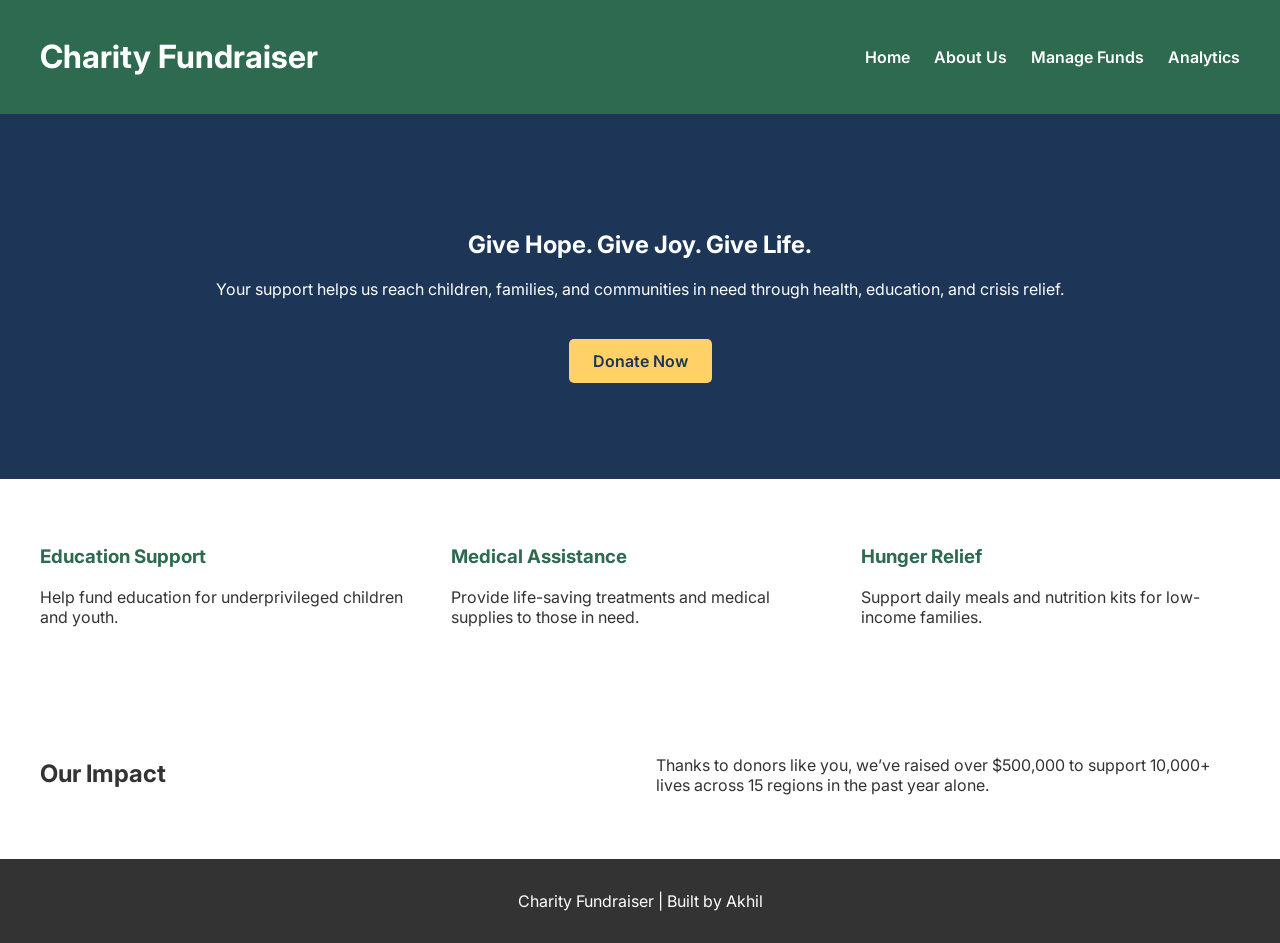
==== index.html @ c7009a8b "Assignment 1 - Charity Fundraiser" ====
<!DOCTYPE html>
<html lang="en">
<head>
  <meta charset="UTF-8" />
  <meta name="viewport" content="width=device-width, initial-scale=1.0" />
  <title>Charity Fundraiser</title>
  <link rel="stylesheet" href="css/style.css" />
  <link href="https://fonts.googleapis.com/css2?family=Inter:wght@400;600;800&display=swap" rel="stylesheet">
</head>
<body>
  <header>
    <div class="container">
      <h1>Charity Fundraiser</h1>
      <nav>
        <ul>
          <li><a href="index.html">Home</a></li>
          <li><a href="aboutus.html">About Us</a></li>
          <li><a href="managefunds.html">Manage Funds</a></li>
          <li><a href="analytics.html">Analytics</a></li>
        </ul>
      </nav>
    </div>
  </header>

  <section class="hero">
    <div class="container">
      <h2>Give Hope. Give Joy. Give Life.</h2>
      <p>Your support helps us reach children, families, and communities in need through health, education, and crisis relief.</p>
      <a href="managefunds.html" class="cta-button">Donate Now</a>
    </div>
  </section>

  <section class="highlights">
    <div class="container">
      <div class="highlight">
        <h3>Education Support</h3>
        <p>Help fund education for underprivileged children and youth.</p>
      </div>
      <div class="highlight">
        <h3>Medical Assistance</h3>
        <p>Provide life-saving treatments and medical supplies to those in need.</p>
      </div>
      <div class="highlight">
        <h3>Hunger Relief</h3>
        <p>Support daily meals and nutrition kits for low-income families.</p>
      </div>
    </div>
  </section>

  <section class="impact">
    <div class="container">
      <h2>Our Impact</h2>
      <p>Thanks to donors like you, we’ve raised over $500,000 to support 10,000+ lives across 15 regions in the past year alone.</p>
    </div>
  </section>

  <footer>
    <div class="container">
      <p> Charity Fundraiser | Built by Akhil </p>
    </div>
  </footer>
</body>
</html>
---- css/style.css ----
/* style.css - modern, responsive styling */

body {
  margin: 0;
  font-family: 'Inter', sans-serif;
  background-color: #f4f4f4;
  color: #333;
}

header {
  background-color: #2d6a4f;
  color: white;
  padding: 1rem 0;
}

header .container {
  display: flex;
  justify-content: space-between;
  align-items: center;
  padding: 0 2rem;
}

nav ul {
  list-style: none;
  display: flex;
  gap: 1.5rem;
  padding: 0;
  margin: 0;
}

nav ul li a {
  color: white;
  text-decoration: none;
  font-weight: 600;
  transition: color 0.3s;
}

nav ul li a:hover {
  color: #ffd166;
}

.hero {
  background: url('../images/charity_banner.jpg') center/cover no-repeat;
  color: white;
  padding: 6rem 2rem;
  text-align: center;
  background-color: #1d3557;
}

.hero .cta-button {
  display: inline-block;
  margin-top: 1.5rem;
  background-color: #ffd166;
  color: #1d3557;
  padding: 0.75rem 1.5rem;
  text-decoration: none;
  font-weight: 600;
  border-radius: 5px;
  transition: background-color 0.3s;
}

.hero .cta-button:hover {
  background-color: #f4a261;
}

.highlights, .impact {
  padding: 3rem 2rem;
  background-color: #ffffff;
}

.highlights .container, .impact .container {
  max-width: 1200px;
  margin: 0 auto;
  display: grid;
  grid-template-columns: repeat(auto-fit, minmax(250px, 1fr));
  gap: 2rem;
}

.highlight h3 {
  color: #2d6a4f;
}

footer {
  background-color: #333;
  color: white;
  text-align: center;
  padding: 1rem;
}

.container {
  max-width: 1200px;
  margin: auto;
}

/* Responsive */
@media (max-width: 768px) {
  header .container {
    flex-direction: column;
    text-align: center;
  }

  nav ul {
    flex-direction: column;
    gap: 1rem;
    margin-top: 1rem;
  }
}
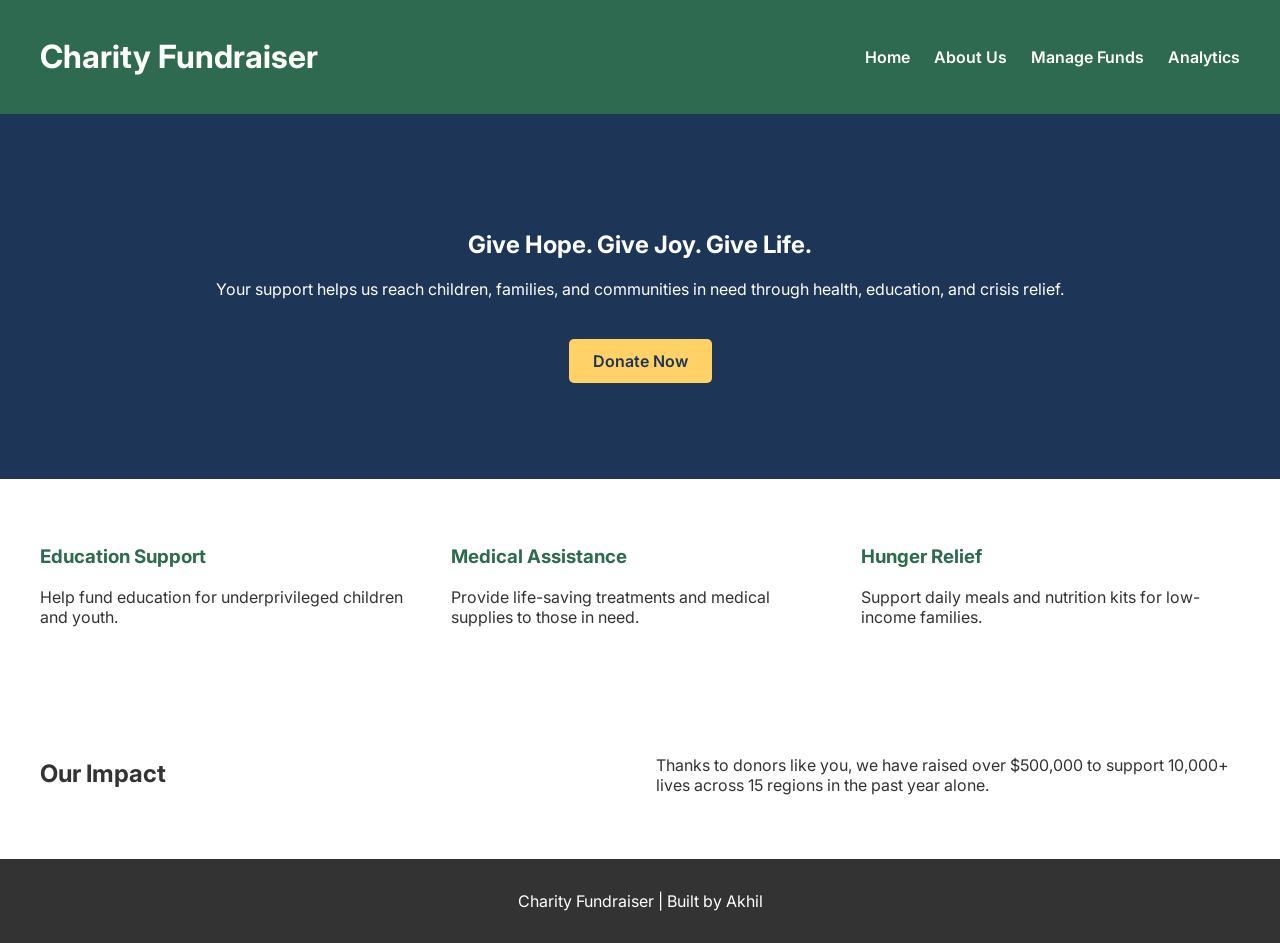
==== commit c7fb1fc9: "added README.md file" ====
--- a/index.html
+++ b/index.html
@@ -50,7 +50,7 @@
   <section class="impact">
     <div class="container">
       <h2>Our Impact</h2>
-      <p>Thanks to donors like you, we’ve raised over $500,000 to support 10,000+ lives across 15 regions in the past year alone.</p>
+      <p>Thanks to donors like you, we have raised over $500,000 to support 10,000+ lives across 15 regions in the past year alone.</p>
     </div>
   </section>
 
